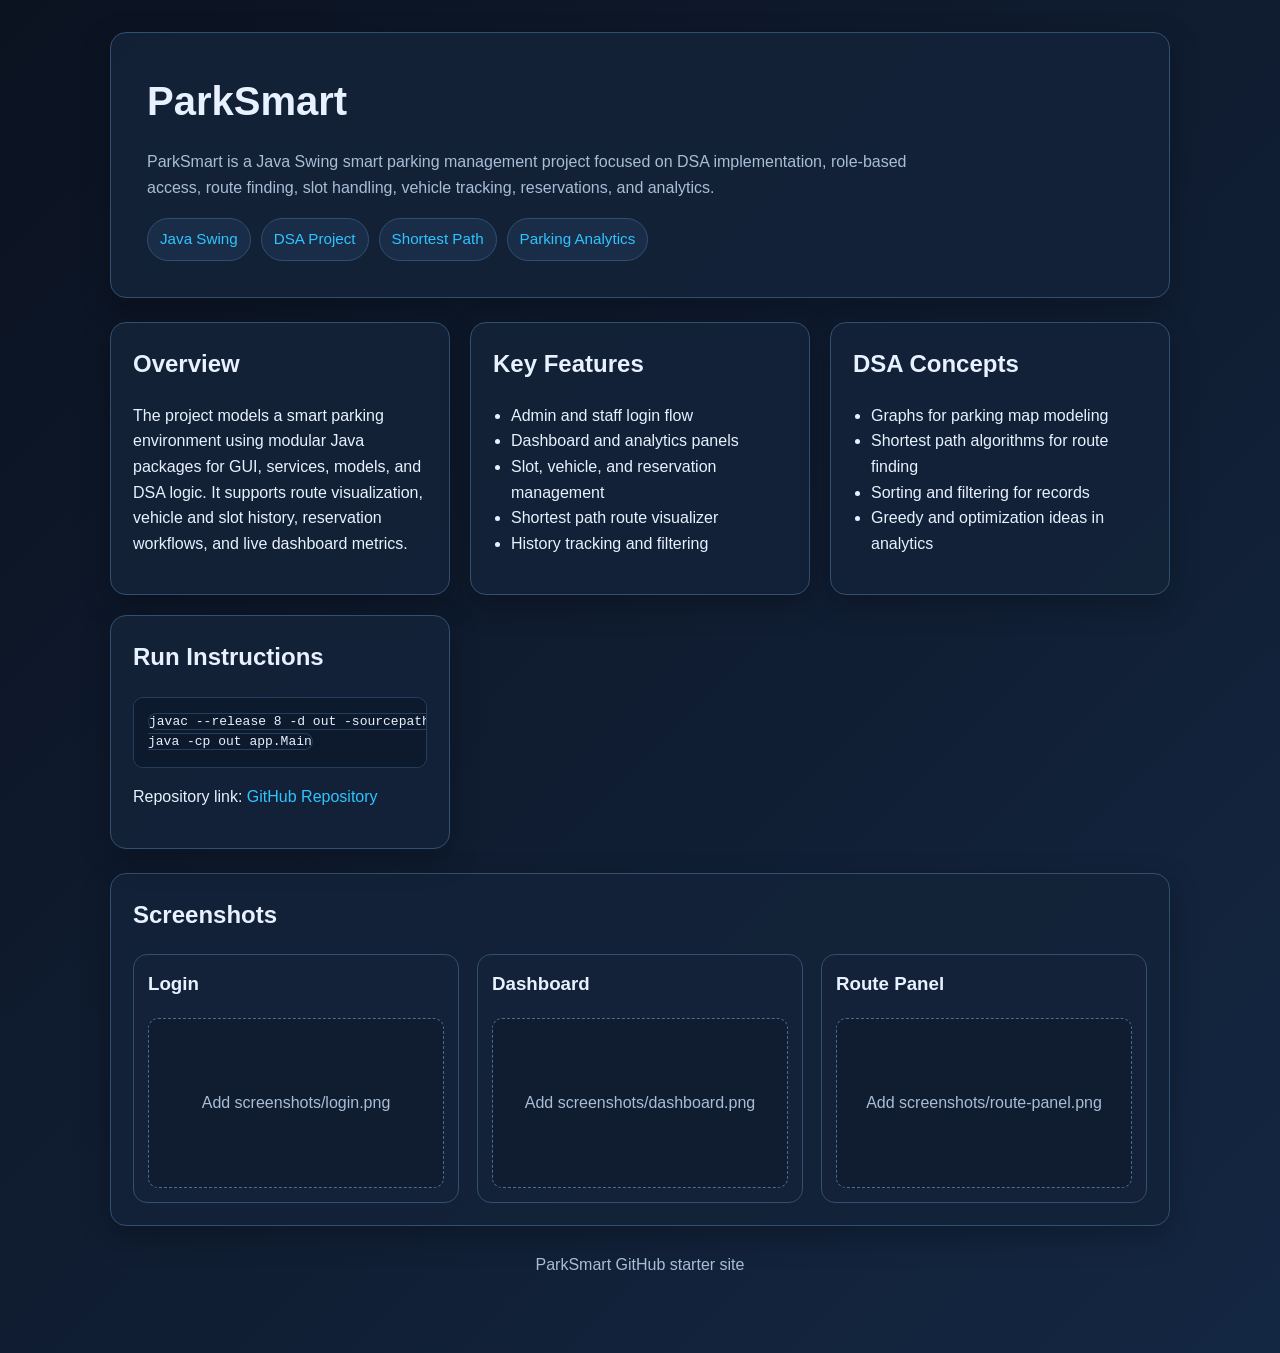
==== Parksmart/docs/index.html @ 498542ef "finalize GitHub starter files" ====
<!DOCTYPE html>
<html lang="en">
<head>
    <meta charset="UTF-8">
    <meta name="viewport" content="width=device-width, initial-scale=1.0">
    <title>ParkSmart</title>
    <style>
        :root {
            --bg: #0b1220;
            --panel: #132238;
            --panel-2: #1a2d48;
            --text: #e8f1ff;
            --muted: #a9bdd6;
            --accent: #2ec4ff;
            --border: #31506f;
        }

        * {
            box-sizing: border-box;
        }

        body {
            margin: 0;
            font-family: Arial, sans-serif;
            background: linear-gradient(135deg, #0b1220, #142742);
            color: var(--text);
            line-height: 1.6;
        }

        .container {
            max-width: 1100px;
            margin: 0 auto;
            padding: 32px 20px 60px;
        }

        .hero,
        .card {
            background: rgba(19, 34, 56, 0.92);
            border: 1px solid var(--border);
            border-radius: 16px;
            box-shadow: 0 10px 30px rgba(0, 0, 0, 0.25);
        }

        .hero {
            padding: 36px;
            margin-bottom: 24px;
        }

        h1,
        h2,
        h3 {
            margin-top: 0;
        }

        h1 {
            font-size: 2.5rem;
            margin-bottom: 10px;
        }

        .subtitle {
            color: var(--muted);
            max-width: 760px;
        }

        .badges {
            display: flex;
            flex-wrap: wrap;
            gap: 10px;
            margin-top: 18px;
        }

        .badge {
            background: var(--panel-2);
            border: 1px solid var(--border);
            color: var(--accent);
            padding: 8px 12px;
            border-radius: 999px;
            font-size: 0.95rem;
        }

        .grid {
            display: grid;
            grid-template-columns: repeat(auto-fit, minmax(280px, 1fr));
            gap: 20px;
        }

        .card {
            padding: 22px;
        }

        ul {
            padding-left: 18px;
        }

        code,
        pre {
            background: #0d1a2d;
            border: 1px solid #243e5b;
            border-radius: 10px;
        }

        pre {
            padding: 14px;
            overflow-x: auto;
        }

        a {
            color: var(--accent);
            text-decoration: none;
        }

        a:hover {
            text-decoration: underline;
        }

        .shots {
            display: grid;
            grid-template-columns: repeat(auto-fit, minmax(260px, 1fr));
            gap: 18px;
        }

        .shot {
            background: var(--panel);
            border: 1px solid var(--border);
            border-radius: 14px;
            padding: 14px;
        }

        .placeholder {
            height: 170px;
            border-radius: 10px;
            border: 1px dashed #4d6d8f;
            display: flex;
            align-items: center;
            justify-content: center;
            color: var(--muted);
            background: #101c30;
        }

        .footer {
            color: var(--muted);
            margin-top: 26px;
            text-align: center;
        }
    </style>
</head>
<body>
    <div class="container">
        <section class="hero">
            <h1>ParkSmart</h1>
            <p class="subtitle">
                ParkSmart is a Java Swing smart parking management project focused on DSA implementation, role-based access, route finding, slot handling, vehicle tracking, reservations, and analytics.
            </p>

            <div class="badges">
                <span class="badge">Java Swing</span>
                <span class="badge">DSA Project</span>
                <span class="badge">Shortest Path</span>
                <span class="badge">Parking Analytics</span>
            </div>
        </section>

        <div class="grid">
            <section class="card">
                <h2>Overview</h2>
                <p>
                    The project models a smart parking environment using modular Java packages for GUI, services, models, and DSA logic. It supports route visualization, vehicle and slot history, reservation workflows, and live dashboard metrics.
                </p>
            </section>

            <section class="card">
                <h2>Key Features</h2>
                <ul>
                    <li>Admin and staff login flow</li>
                    <li>Dashboard and analytics panels</li>
                    <li>Slot, vehicle, and reservation management</li>
                    <li>Shortest path route visualizer</li>
                    <li>History tracking and filtering</li>
                </ul>
            </section>

            <section class="card">
                <h2>DSA Concepts</h2>
                <ul>
                    <li>Graphs for parking map modeling</li>
                    <li>Shortest path algorithms for route finding</li>
                    <li>Sorting and filtering for records</li>
                    <li>Greedy and optimization ideas in analytics</li>
                </ul>
            </section>

            <section class="card">
                <h2>Run Instructions</h2>
                <pre><code>javac --release 8 -d out -sourcepath src src/app/Main.java
java -cp out app.Main</code></pre>
                <p>
                    Repository link:
                    <a href="https://github.com/TAditya007/SEM-3-Project-ParkSmart-" target="_blank" rel="noopener noreferrer">
                        GitHub Repository
                    </a>
                </p>
            </section>
        </div>

        <section class="card" style="margin-top: 24px;">
            <h2>Screenshots</h2>
            <div class="shots">
                <div class="shot">
                    <h3>Login</h3>
                    <div class="placeholder">Add screenshots/login.png</div>
                </div>
                <div class="shot">
                    <h3>Dashboard</h3>
                    <div class="placeholder">Add screenshots/dashboard.png</div>
                </div>
                <div class="shot">
                    <h3>Route Panel</h3>
                    <div class="placeholder">Add screenshots/route-panel.png</div>
                </div>
            </div>
        </section>

        <p class="footer">ParkSmart GitHub starter site</p>
    </div>
</body>
</html>
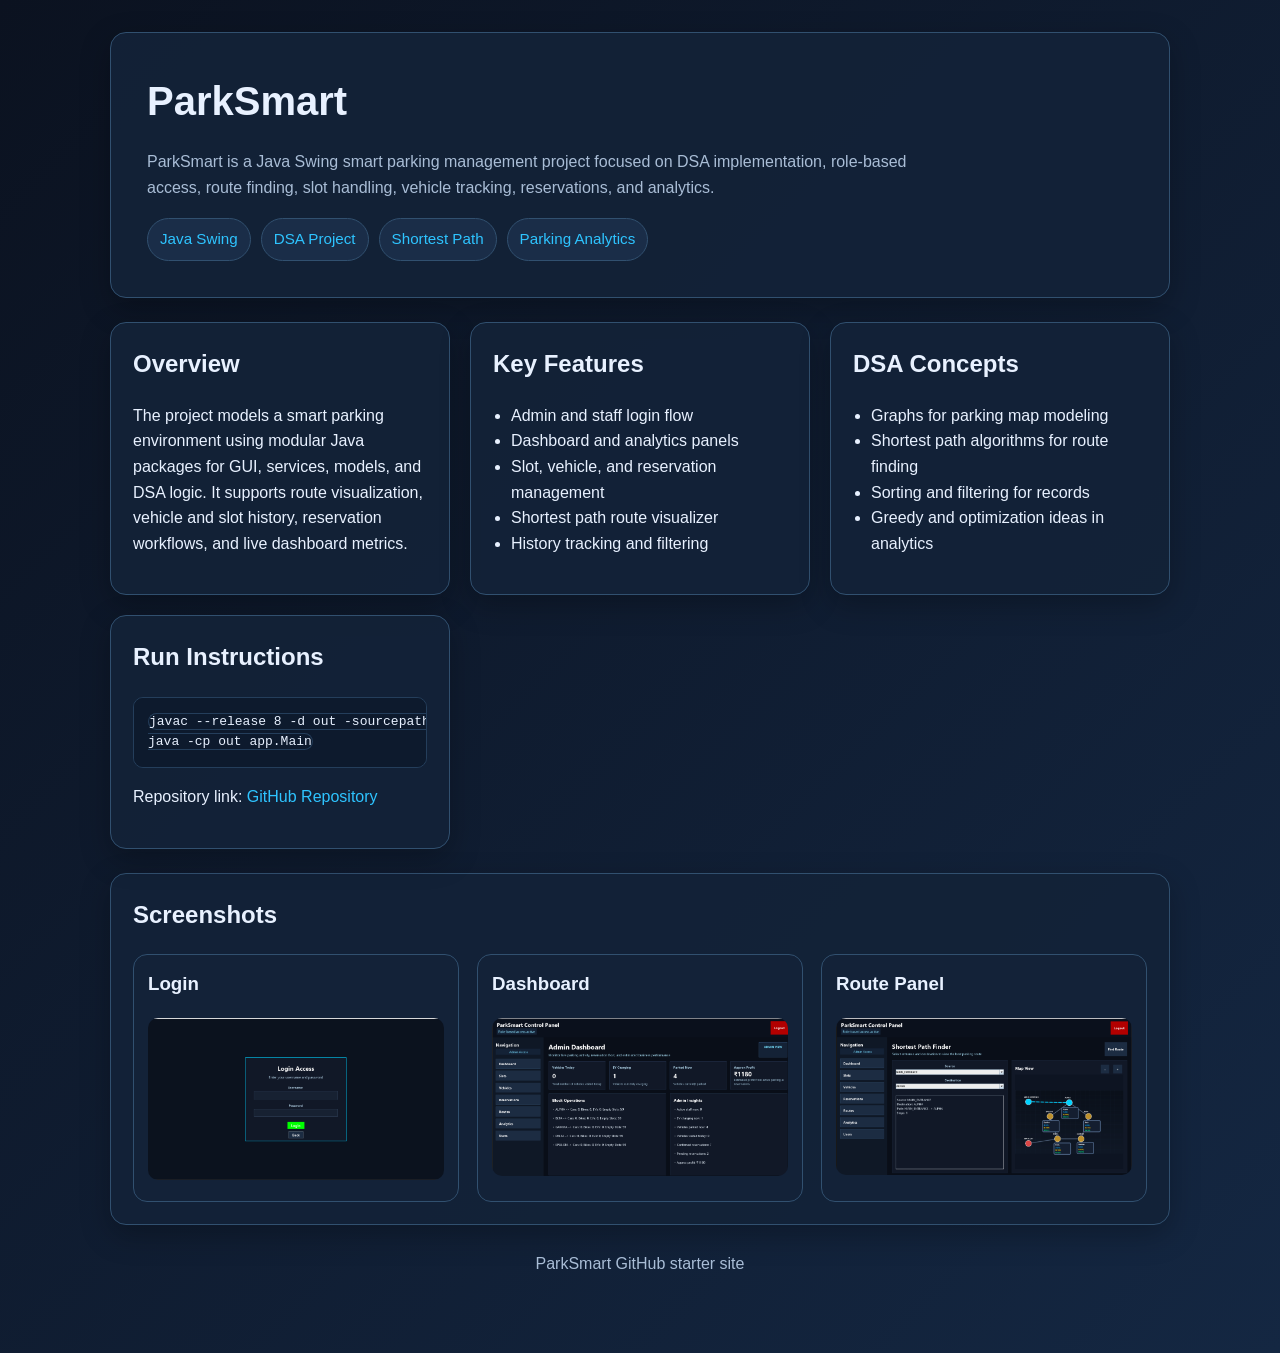
==== commit ba224ca7: "Add project screenshots to README and Pages" ====
--- a/Parksmart/docs/index.html
+++ b/Parksmart/docs/index.html
@@ -207,15 +207,15 @@
             <div class="shots">
                 <div class="shot">
                     <h3>Login</h3>
-                    <div class="placeholder">Add screenshots/login.png</div>
+                    <img src="../screenshots/login.png" alt="ParkSmart login screen" style="width: 100%; border-radius: 10px;">
                 </div>
                 <div class="shot">
                     <h3>Dashboard</h3>
-                    <div class="placeholder">Add screenshots/dashboard.png</div>
+                    <img src="../screenshots/dashboard.png" alt="ParkSmart dashboard" style="width: 100%; border-radius: 10px;">
                 </div>
                 <div class="shot">
                     <h3>Route Panel</h3>
-                    <div class="placeholder">Add screenshots/route-panel.png</div>
+                    <img src="../screenshots/route-panel.png" alt="ParkSmart route panel" style="width: 100%; border-radius: 10px;">
                 </div>
             </div>
         </section>
